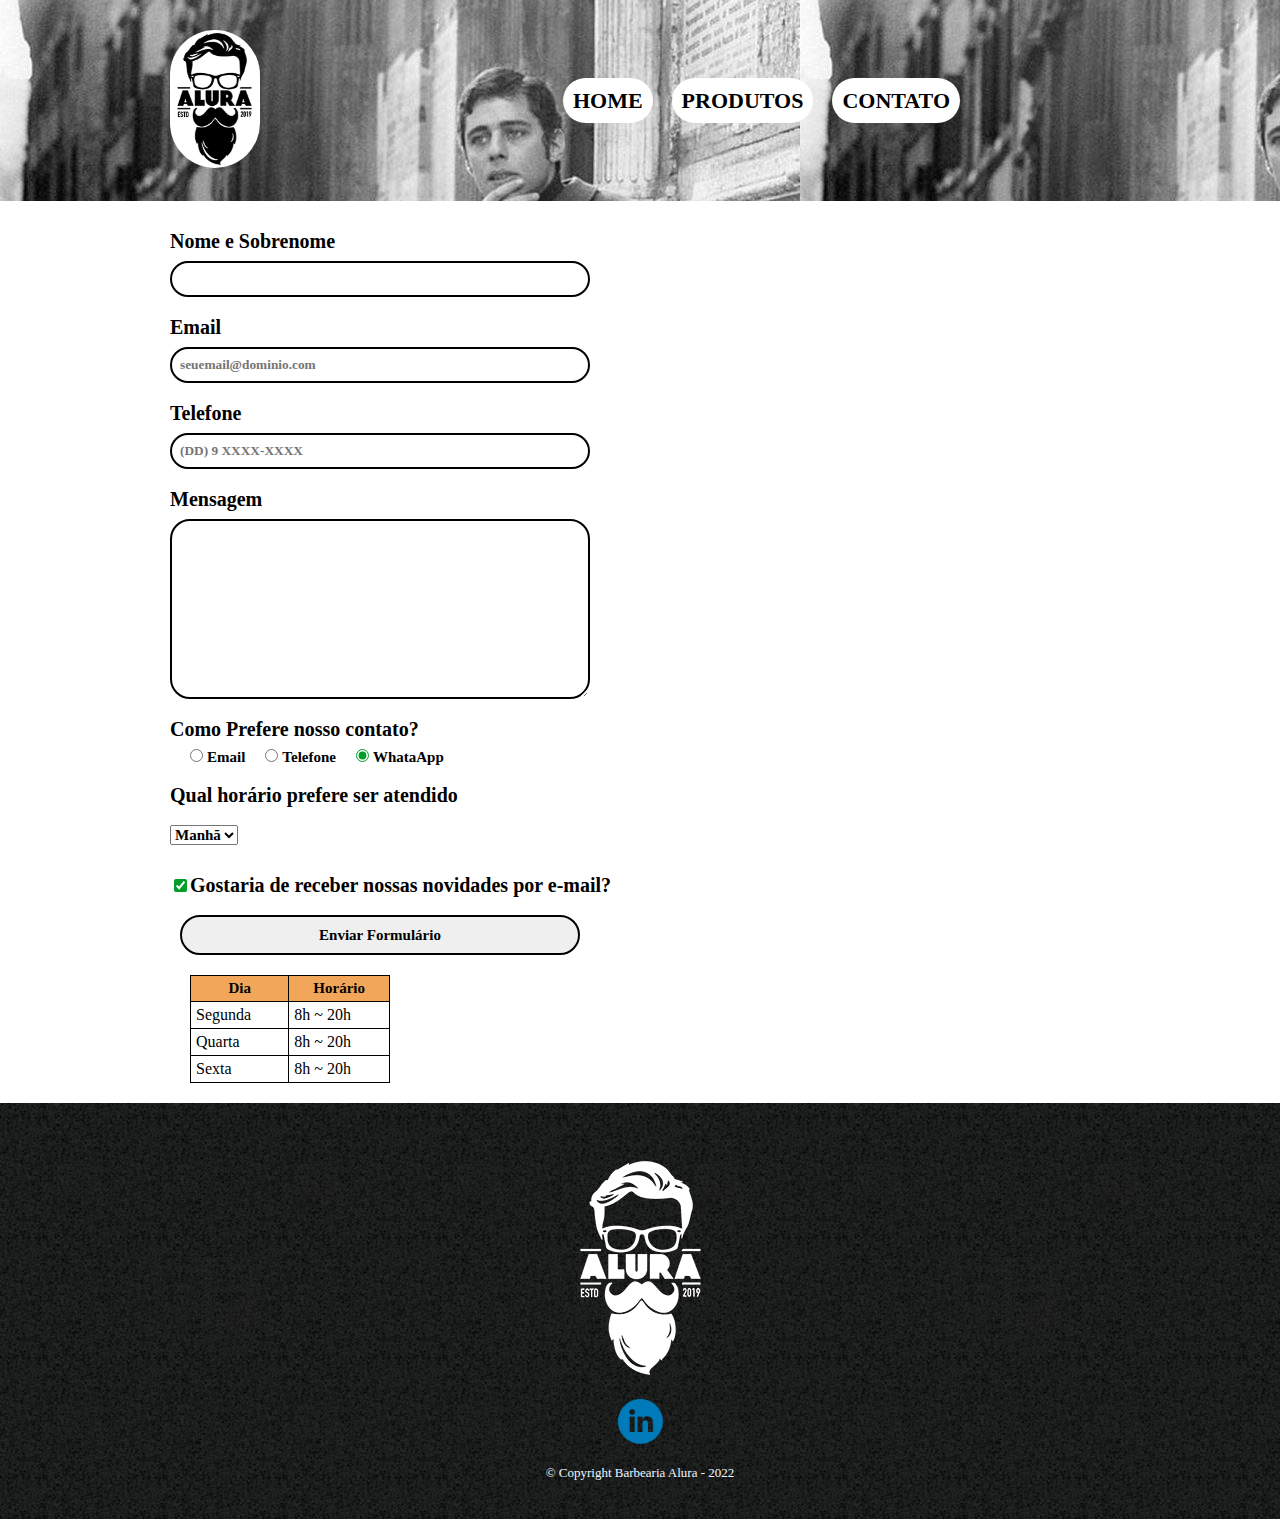
==== contato.html @ f649cc11 "Add files via upload" ====
<!DOCTYPE html>
<html lang="pt-br">
	<head>
		<meta charset="UTF-8">
        <meta http-equiv="X-UA-Compatible" content="IE=edge">
        <meta name="viewport" content="width=device-width">
		<title>Barbearia Alura</title>

		<link rel="stylesheet" href="reset.css">
		<link rel="stylesheet" href="style.css">
		<link rel="preconnect" href="https://fonts.googleapis.com">
		<link rel="preconnect" href="https://fonts.gstatic.com" crossorigin>
		<link href="https://fonts.googleapis.com/css2?family=Roboto:wght@100&display=swap" rel="stylesheet">
		<link href="https://fonts.googleapis.com/css2?family=Roboto:wght@100;400&display=swap" rel="stylesheet">
	</head>

	<body class="body_produtos">
        <header>
			<div class="caixa">
                <h1><img src="logo.png" id="img_titulo"></h1>
                <nav class="nav-botao">
                    <ul class="nav-botao-ul">
                        <li><a class="nav-botao-text" href="index.html">Home</a></li>
                        <li><a class="nav-botao-text" href="produtos.html">Produtos</a></li>
                        <li><a class="nav-botao-text" href="contato.html">Contato</a></li>
                    </ul>
                </nav>
			</div>
        </header>

        <main class="form-contato">
            <form>
                <fieldset>
                    <label for="nomesobrenome" class="label_entradas">Nome e Sobrenome</label>
                    <input type="text" id="nomesobrenome" class="forms_entradas" required>

                    <label for="Email" class="label_entradas">Email</label>
                    <input type="email" id="Email" class="forms_entradas" required placeholder="seuemail@dominio.com">

                    <label for="Telefone" class="label_entradas">Telefone</label>
                    <input type="tel" id="Telefone" class="forms_entradas" required placeholder="(DD) 9 XXXX-XXXX">

                    <label for="mensagem" class="label_entradas">Mensagem</label>
                    <textarea cols="30" rows="10" id="mensagem" class="forms_entradas" required></textarea>
                </fieldset>
                
                <fieldset>
                    <legend class="label_entradas" id="radio_title">Como Prefere nosso contato?</legend>
                        <div class="radio-flex">
                            <div class="radio-flex-ex">
                                <input type="radio" value="Email" id="radio-e-mail" name="contato" class="imput_contato">
                                <label for="radio-e-mail" class="radio_contato">Email</label>
                            </div>
                            <div class="radio-flex-ex">
                                <input type="radio" value="Telefone" id="radio-telefone" name="contato" class="imput_contato">
                                <label for="radio-telefone" class="radio_contato" >Telefone</label>
                            </div>
                            <div class="radio-flex-ex">
                                <input type="radio" value="WhataApp" id="radio-WhataApp" name="contato" class="imput_contato" checked>
                                <label for="radio-WhataApp" class="radio_contato">WhataApp</label>
                            </div>
                        </div>
                </fieldset>

                <fieldset>
                    <p class="label_entradas" id="titulo_turn">Qual horário prefere ser atendido</p>
                    <select class="radio_contato">
                        <option >Manhã</option>
                        <option>Tarde</option>
                        <option>Noite</option>
                    </select>

                    <label id="check_email" class=label_entradas><input type="checkbox" checked>Gostaria de receber nossas novidades por e-mail?</label>

                    <input type="submit" value="Enviar Formulário" id="submeter">
                </fieldset> 
            </form>

            <table class="table-horario">
                <thead class="table-horario-titulo">
                    <tr>
                        <th class="table-horario-celulas">Dia</th>
                        <th class="table-horario-celulas">Horário</th>
                    </tr>
                 </thead>
                <tbody class="table-horario-body">
                    <tr>
                        <td class="table-horario-celulas">Segunda</td>
                        <td class="table-horario-celulas">8h ~ 20h</td>
                    </tr>
                    <tr>
                        <td class="table-horario-celulas">Quarta</td>
                        <td class="table-horario-celulas">8h ~ 20h</td>
                    </tr>
                    <tr>
                        <td class="table-horario-celulas">Sexta</td>
                        <td class="table-horario-celulas">8h ~ 20h</td>
                    </tr>
                </tbody>
            </table>     
        </main>
    </body>
    <footer>
        <img src="logo-branco.png">
        <a href="https://www.linkedin.com/in/felipe-santos-bronze-05a080194"><img class="linkedin" src="linkedin.png"></a>
        <p class="copyright"> &copy; Copyright Barbearia Alura - 2022</p>
    </footer>
</html>
---- style.css ----
/* CCS da NAV de todas as paginas */

header {
    padding: 30px 0;
    background: url("xGettyImages-158746858.jpg.pagespeed.ic_.fkI5mAf_AN-800x445.jpg");
    border-bottom: 0px solid black;
}

.caixa {
    position: relative;
    width: 940px;
    margin: 0 auto;
}

nav{
    position: absolute;
    top: 60px;
    right: 150px;
}

nav li {
    display: inline;
    margin: 0 0 0 15px;
}

nav a {
    text-transform: uppercase;
    color: black;
    font-weight: bold;
    font-size: 22px;
    text-decoration:none;
    border-radius: 50px;
    padding: 10px;
    background: white;
}

nav a:hover {
    background: #71ccf9;
}

#img_titulo {
    width: 90px;
    background: white;
    border-radius: 50px;
    margin: 0 auto;
}
/* CCS da pagina de home */

.sobre {
    position: relative;
    background: white;
}

.mapa {
    width: 960px;
    margin: 0 auto;
}

.text-div {
    width: 960px;
    margin: 0 auto;
}

.titulo_sobre {
    font-weight: bold;
    font-size: 30px;
    font-family: Cambria, Cochin, Georgia, Times, 'Times New Roman', serif;
    text-align: center;
    margin: 30px 0;
}

.text {
    font-size: 18px;
    font-family: 'Roboto', sans-serif;
    margin: 20px 0;
}

.Beneficios{
    padding: 3px;
    text-align: center;
    margin: 9px;
}

.Beneficios_lista {
    display: inline-block;
    font-family: 'Roboto', sans-serif;
    width: 30%;
    border: 2px solid #000000;
    border-radius: 70px;
}

.Beneficios_lista:hover {
    border-color: #C78C19;
    color: #0080c0;
    font-weight: bolder;
}

.text_b {
    font-size: 18px;
    font-family: 'Roboto', sans-serif;
    margin: 15px 0;
}

.img_esq{
    width: 150px;
    animation: girar_esq  5s linear alternate infinite;
}

.img_dir{
    width: 150px;
    animation: girar_dir  5s linear alternate infinite;
}

#text_marcados{
    font-style:italic;
    font-size: 18px;
    font-family: 'Roboto', sans-serif;
    font-weight: bold;
}

.iframe_home {
    text-align: center;
    padding: 2px;
}

#maps {
    border:black solid 2px;
    border-radius: 20px;
    box-shadow: 3px 3px 3px black;
}

.iframe_v {
    text-align: center;
    margin-top: 15px;
}

.youtube-video {
    border:black solid 20px;
    border-radius: 20px;
}

@keyframes girar_dir {
    0% {
        transform: rotate(0deg)
    }
    50% {
        transform: rotate(180deg);
    }
    100% {
        transform: rotate(360deg);
    }
  }

  @keyframes girar_esq {
    0% {
        transform: rotate(360deg)
    }
    50% {
        transform: rotate(180deg);
    }
    100% {
        transform: rotate(0deg);
    }
  }

 .banner-home {
    width: 100%;
 }

/* CCS da pagina de produtos */
.produtos_caixas {
    background: white;
}
.produtos {
    width: 940px;
    margin: 0 auto;
    padding: 50px 0;
}

.produtos_caixas{
    display: inline-block;
    text-align: center;
    width: 30%;
    vertical-align: top;
    margin:0 1.5%;
    padding: 30px 20px;
    box-sizing: border-box;
    border: 2px solid #000000;
    border-radius: 10px
}

.produtos h2{
    font-size: 30px;
    font-weight: bold;
}

.produto-descricao {
    font-size: 18px;
}

.produto-preco {
    font-size: 22px;
    font-weight: bold;
    margin-top: 10px;
}

.produtos li:hover {
    border-color:#C78C19;
    font-size: 40px;
}

.produtos li:active {
    border-color:#28c719
}

.produtos li:hover h2 {
    font-size: 34px;
}

/* CCS do rodapé de todas as paginas */
footer {
    text-align: center;
    background: url("bg.jpg");
    padding: 40px 0;
}

.copyright {
    color: aliceblue;
    font-size: 13px;
    margin: 20px 0 0;
}

/* CCS da pagina contatos */

.form-contato {
    width: 940px;
    margin: 0 auto;
    margin-top: 30px;
}

.label_entradas {
    display: block;
    font-size: 20px;
    margin: 0 0 10px;
    font-weight: bold;
    font-family: Cambria, Cochin, Georgia, Times, 'Times New Roman', serif;
    accent-color: #009d27;
}

.forms_entradas {
    border: 2px solid black;
    border-radius: 20px;
    width: 400px;
    font-weight: bolder;
    color: black;
    font-family:Cambria, Cochin, Georgia, Times, 'Times New Roman', serif;
    padding: 8px;
    display: block;
    margin: 0 0 20px;
}

#submeter {
    background:##C78C19;
    font-size: 15px;
    color: black;
    font-weight: bolder;
    border: 2px solid #000000;
    border-radius: 20px;
    cursor: pointer;
    font-family: Cambria, Cochin, Georgia, Times, 'Times New Roman', serif;
    margin: 20px 0 0 10px;
    width: 400px;
    height: 40px;
    display: block;
    transition: 1s all;
}

.radio_contato {
    display: inline;
    font-size: 15px;
    margin: 0 0 10px;
    font-weight: bold;
    font-family: Cambria, Cochin, Georgia, Times, 'Times New Roman', serif;
}

#radio_title {
    font-weight: bold;
}

.imput_contato {
    margin: 0 0 0 20px;
    accent-color: #009d27;
}

#check_email {
    margin: 20px 0 20px 0;
}

#titulo_turn {
    margin: 20px 0 20px 0;
}

.select_turn {
    border: 1px solid #000000;
    font-weight: bold;
    border-radius: 50px;
}

#submeter:hover {
    background: #f1a65a;
    transform: scale(1.05);
}

.forms_entradas:focus { 
    background: #C78C19; 
}

.table-horario {
    margin: 20px;
    width: 200px;
}
.table-horario-titulo {
    font-weight: bolder;
    font-size: 15px;
    background: #f1a65a;
}
.table-horario-celulas {
    border: 1px solid #000000;
    padding: 5px;
    align-items: center;
}

.table-horario:hover {
    transform: scale(1.02);
    border: #C78C19;
}

.linkedin {
    display: block;
    margin: 0 auto;
    width: 50px;
}

.radio-flex {
    display: flex;
    flex-direction: row;
}

/*Responsividade Mobile*/

@media screen and (max-width: 1000px) {
    .caixa,  .iframe_home, .text-div, .iframe_home, .Beneficios, .mapa, .youtube-video, #maps, .produtos, .form-contato, .youtube-video {
        width: auto;
    }   
    
    .youtube-video {
        width: 60%;
    }

    #maps {
        margin: 10px 20px;
        width: 60%;
    }

    #img_titulo {
        margin-left: 10px;
        width: 50px;
    }
    

    .nav-botao-text {
        font-size: 13px;
        padding: 7px;
        border: #000000 2px solid;
    }

    .nav-botao {
        top: 34px;
        right: 8%;
    }

    .text {
        margin: 10px;
    }

    nav li {
        margin: 0 0 0 6px;
    }

    .img_dir {
        width:  60px;
        display: block;
        position: relative;
        align-items: center;
    }

    .img_esq {
        width:  60px;
        display: block;
        position: relative;
        
    }

    .Beneficios_lista {
        width: auto;
        display: inline-block;
        margin: 20px;
        border: 0px;
    }

    .Beneficios_div {
        display: flex;
        align-items: center;
        padding: 10px;
        justify-content: center
    }

    .text_b {
        font-size: 15px;
        border: #000000 1px solid;
        border-radius: 20px;
        padding: 12px;
    }
    
    .produtos {
        display: flex;
        align-items: center;
        flex-direction: column;
    }
    .produtos_caixas {
        margin-bottom: 50px;
        width: 75%;
        display: flex;
        flex-direction: column;
    }

    .forms_entradas {
        width: 80%;
        font-size: 25px;
    }

    #submeter {
        width: 80%;
    }

    .form-contato {
        margin: 15px;
    }

    .label_entradas {
        display: block;
    }

    .form-metodo-tx {
        display: flex;
        flex-direction: column;
    }

    .form-metodo-bt {
        display: flex;
        flex-direction: column;
    }

    .radio-flex {
        display: flex;
        flex-direction: column;
    }

    .radio-flex-ex {
        margin: 6px 0;
    }
}

@media screen and (max-width: 340px) {
    .caixa,  .iframe_home, .text-div, .iframe_home, .Beneficios, .mapa, .youtube-video, .produtos, .form-contato {
        width: auto;
    }  

    #img_titulo {
        margin-left: 10px;
        width: 50px;
    }

    .nav-botao-text {
        font-size: 9px;
        padding: 4px;
        border: #000000 2px solid;
    }

    .nav-botao {
        top: 34px;
        right: 30px;
    }

    .text {
        margin: 10px;
    }

    nav li {
        margin: 0 0 0 6px;
    }

    .titulo_sobre {
        margin: 30px 10px;
    }

    .img_dir {
        width:  10px;
        display: block;
        position: relative;
        align-items: center;
    }

    .img_esq {
        width:  10px;
        display: block;
        position: relative; 
    }

    .forms_entradas {
        font-size: 12px;
    }

}
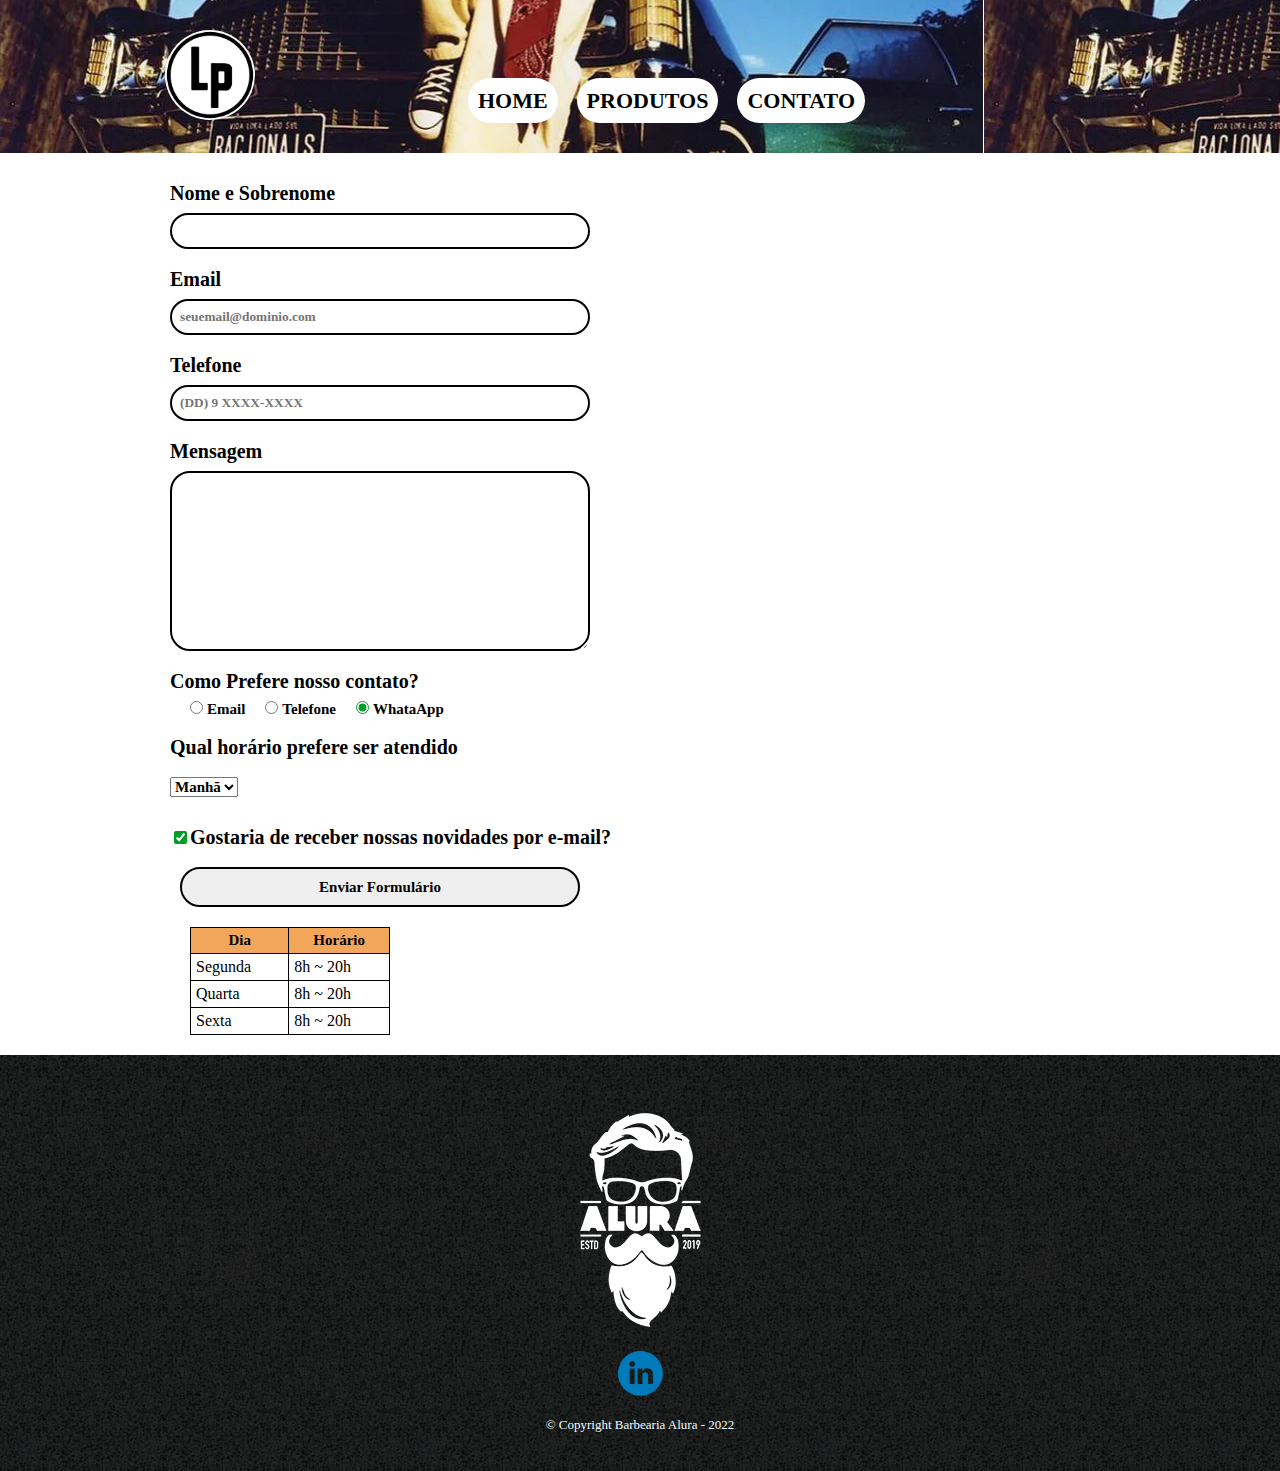
==== commit e3f65997: "Add files via upload" ====
--- a/contato.html
+++ b/contato.html
@@ -4,7 +4,7 @@
 		<meta charset="UTF-8">
         <meta http-equiv="X-UA-Compatible" content="IE=edge">
         <meta name="viewport" content="width=device-width">
-		<title>Barbearia Alura</title>
+		<title>Loja de Lp's</title>
 
 		<link rel="stylesheet" href="reset.css">
 		<link rel="stylesheet" href="style.css">
@@ -17,7 +17,7 @@
 	<body class="body_produtos">
         <header>
 			<div class="caixa">
-                <h1><img src="logo.png" id="img_titulo"></h1>
+                <h1><img src="pngegg (5).png" id="img_titulo"></h1>
                 <nav class="nav-botao">
                     <ul class="nav-botao-ul">
                         <li><a class="nav-botao-text" href="index.html">Home</a></li>
--- a/style.css
+++ b/style.css
@@ -2,20 +2,25 @@
 
 header {
     padding: 30px 0;
-    background: url("xGettyImages-158746858.jpg.pagespeed.ic_.fkI5mAf_AN-800x445.jpg");
+    background: url("Untitled\ design.png");
     border-bottom: 0px solid black;
+    
 }
 
 .caixa {
     position: relative;
-    width: 940px;
-    margin: 0 auto;
+    width: 950px;
+    margin: 0 auto;
+    ;
+}
+.logo {
+    margin: 0 0 100px 160px;
 }
 
 nav{
     position: absolute;
     top: 60px;
-    right: 150px;
+    right: 250px;
 }
 
 nav li {
@@ -172,7 +177,7 @@
     background: white;
 }
 .produtos {
-    width: 940px;
+    width: 1000px;
     margin: 0 auto;
     padding: 50px 0;
 }
@@ -183,9 +188,9 @@
     width: 30%;
     vertical-align: top;
     margin:0 1.5%;
-    padding: 30px 20px;
+    padding: 40px 20px;
     box-sizing: border-box;
-    border: 2px solid #000000;
+    border: 1px solid #000000;
     border-radius: 10px
 }
 
@@ -195,11 +200,11 @@
 }
 
 .produto-descricao {
+    font-size: 15px;
+}
+
+.produto-preco {
     font-size: 18px;
-}
-
-.produto-preco {
-    font-size: 22px;
     font-weight: bold;
     margin-top: 10px;
 }
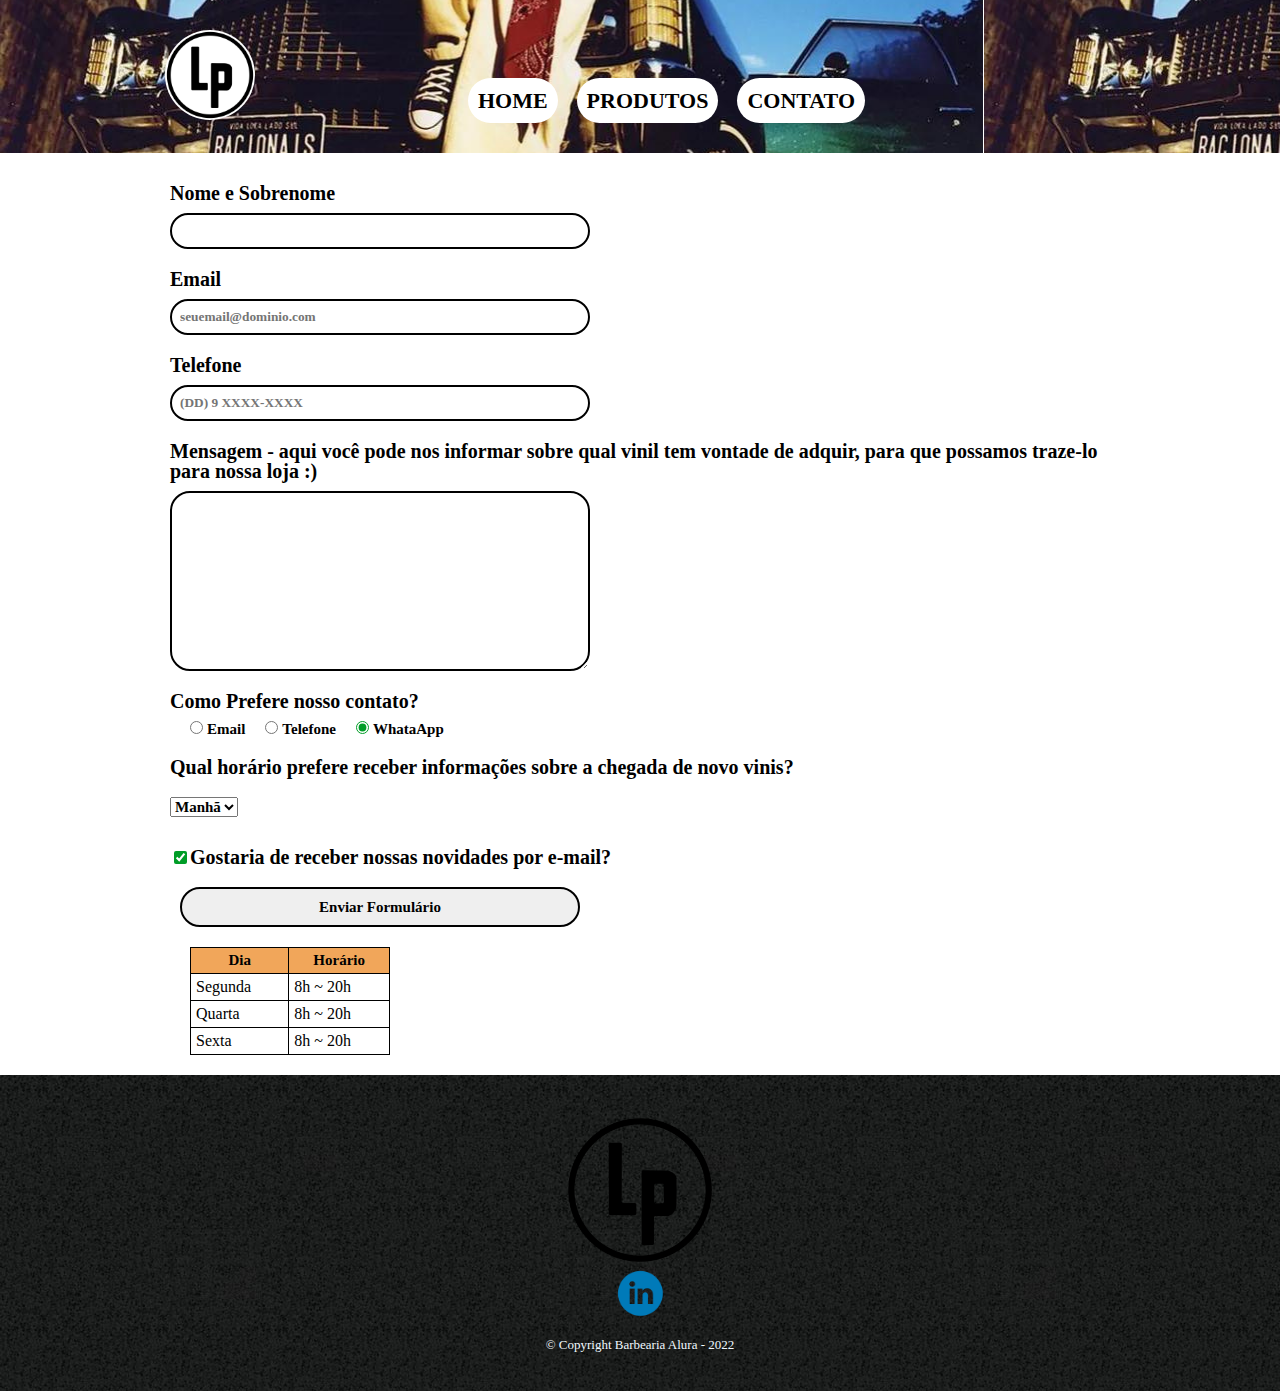
==== commit 5a7b7120: "Add files via upload" ====
--- a/contato.html
+++ b/contato.html
@@ -40,7 +40,7 @@
                     <label for="Telefone" class="label_entradas">Telefone</label>
                     <input type="tel" id="Telefone" class="forms_entradas" required placeholder="(DD) 9 XXXX-XXXX">
 
-                    <label for="mensagem" class="label_entradas">Mensagem</label>
+                    <label for="mensagem" class="label_entradas">Mensagem - aqui você pode nos informar sobre qual vinil tem vontade de adquir, para que possamos traze-lo para nossa loja :)</label>
                     <textarea cols="30" rows="10" id="mensagem" class="forms_entradas" required></textarea>
                 </fieldset>
                 
@@ -63,7 +63,7 @@
                 </fieldset>
 
                 <fieldset>
-                    <p class="label_entradas" id="titulo_turn">Qual horário prefere ser atendido</p>
+                    <p class="label_entradas" id="titulo_turn">Qual horário prefere receber informações sobre a chegada de novo vinis?</p>
                     <select class="radio_contato">
                         <option >Manhã</option>
                         <option>Tarde</option>
@@ -101,7 +101,7 @@
         </main>
     </body>
     <footer>
-        <img src="logo-branco.png">
+        <img src= "pngegg (5).png" width="150" height="150">
         <a href="https://www.linkedin.com/in/felipe-santos-bronze-05a080194"><img class="linkedin" src="linkedin.png"></a>
         <p class="copyright"> &copy; Copyright Barbearia Alura - 2022</p>
     </footer>
